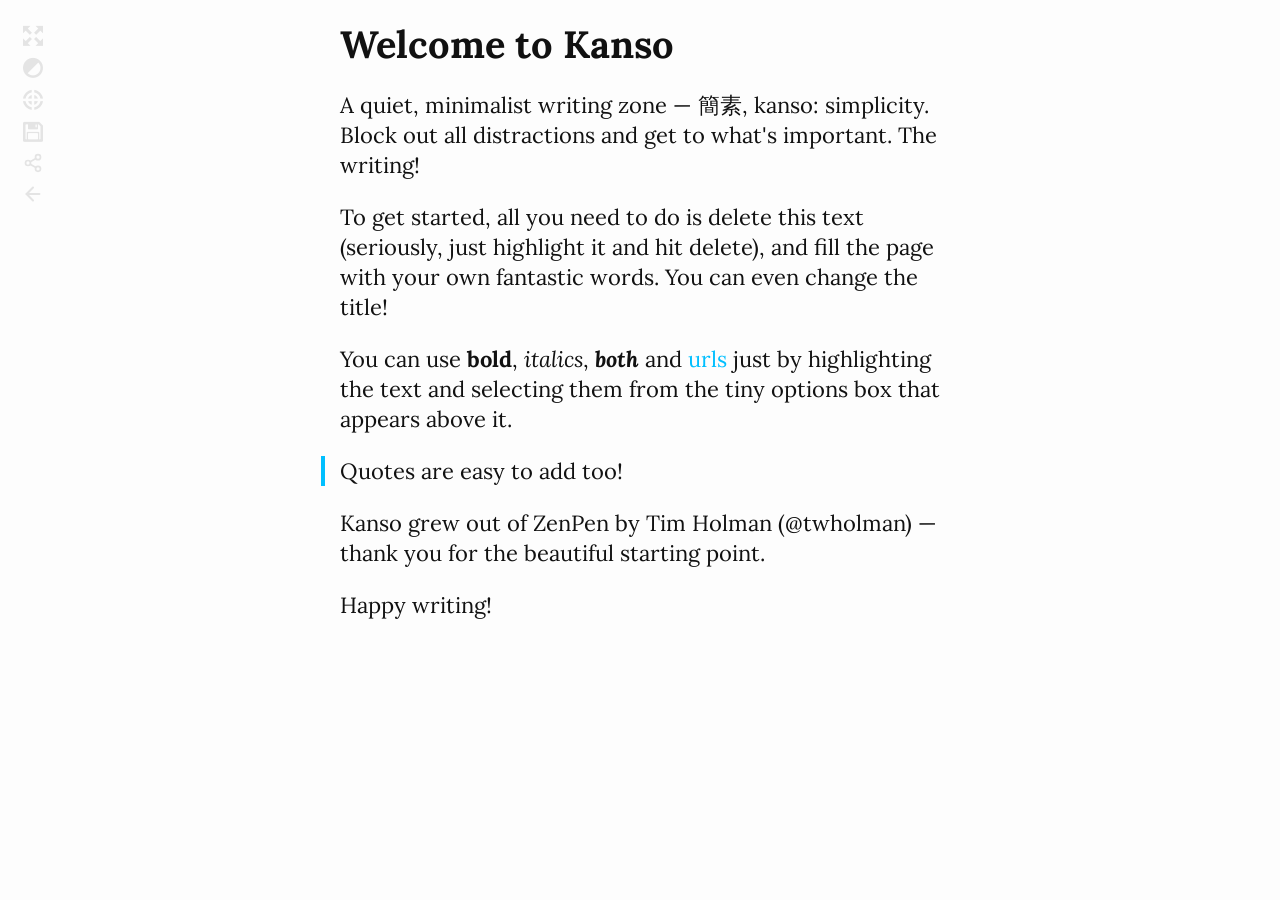
==== app/assets/www/index.html @ d519a54d "Kanso: a quiet place to write Multi-note minimalist writing app for Android, grown from ZenPen (by T" ====
<!DOCTYPE html>
<html>
	<head>
		<!-- MISC/META -->
		<title>Kanso — a quiet place to write</title>
		<meta charset="utf-8" />
		<meta
			name="viewport"
			content="width=device-width, initial-scale=1.0, user-scalable=no"
		/>
		<meta name="description"
			content="Zenpen - A minimal text editor, made to stay out of the way while you get the words down."
		/>

		<!-- CSS -->
		<link href="css/lora/lora.css" rel="stylesheet" type="text/css" />
		<link href="css/style.css" rel="stylesheet" />
		<link href="css/fonts.css" rel="stylesheet" />
		<link href="css/mobile.css?v=8" rel="stylesheet" />
	</head>

	<body class="yin">
		<div class="overlay">
			<div class="wordcount modal">
				<h1>Target Word Count</h1>
				<div>
					<input type="number" name="quantity" value="0" min="0" />
				</div>
			</div>

			<div class="saveoverlay modal">
				<h1>Select save format</h1>
				<p class="saveselection">
					<span data-format="markdown">Markdown</span>
					<span data-format="html">HTML</span>
					<span data-format="plain">Plain Text</span>
				</p>
				<button class="savebutton useicons">&#xe006;</button>
				<div>
					Or select format and press ctrl+c (cmd+c on mac) to copy the text.
				</div>
				<textarea class="hiddentextbox"></textarea>
			</div>
		</div>

		<div class="text-options">
			<div class="options">
				<span class="no-overflow">
					<span class="lengthen ui-inputs">
						<button class="url useicons">&#xe005;</button>
						<input
							class="url-input"
							type="text"
							placeholder="Type or Paste URL here"
						/>
						<button class="bold">b</button>
						<button class="italic">i</button>
						<button class="quote">&rdquo;</button>
					</span>
				</span>
			</div>
		</div>

		<div class="ui">
			<div class="wrapper">
				<div class="top editing">
					<button class="fullscreen useicons" title="Toggle fullscreen">
						&#xe000;
					</button>

					<button class="color-flip useicons" title="Invert colors">
						&#xe002;
					</button>

					<button class="target useicons" title="Set target word count">
						&#xe001;
					</button>
					<button class="save useicons" title="Save Text">
						&#xe003;
					</button>
					<button class="share" title="Share note">
						<svg width="20" height="20" viewBox="0 0 24 24" fill="none"
							stroke="currentColor" stroke-width="2" stroke-linecap="round"
							stroke-linejoin="round">
							<circle cx="18" cy="5" r="3" />
							<circle cx="6" cy="12" r="3" />
							<circle cx="18" cy="19" r="3" />
							<path d="M8.6 13.5l6.8 4" />
							<path d="M15.4 6.5l-6.8 4" />
						</svg>
					</button>
					<button class="notes-back" title="All notes">
						<svg width="22" height="22" viewBox="0 0 24 24" fill="none"
							stroke="currentColor" stroke-width="2.2" stroke-linecap="round"
							stroke-linejoin="round">
							<path d="M19 12H5" />
							<path d="M12 19l-7-7 7-7" />
						</svg>
					</button>
				</div>
			</div>
		</div>

		<div class="word-counter">
			<span class="progress"></span>
		</div>

		<section>
			<header contenteditable="true" class="header"></header>
			<article contenteditable="true" class="content"></article>
		</section>

		<!-- LIBS -->
		<script src="js/libs/FileSaver.min.js"></script>
		<script src="js/libs/Blob.min.js"></script>
		<script src="js/libs/screenfull.min.js"></script>

		<!-- JS -->
		<script src="js/zenpen-storage.js"></script>
		<script src="js/default.js"></script>
		<script src="js/utils.js"></script>
		<script src="js/editor.js"></script>
		<script src="js/ui.js"></script>
		<script src="js/mobile.js?v=8"></script>
		<script type="text/javascript">
			// Initiate ZenPen
			ZenPen.editor.init();
			ZenPen.ui.init();
		</script>
	</body>
</html>
---- app/assets/www/css/lora/lora.css ----
@font-face {
  font-family: 'Lora';
  font-style: italic;
  font-weight: 400;
  src: url('lora-italic-400.woff2') format('woff2');
  unicode-range: U+0000-00FF, U+0131, U+0152-0153, U+02BB-02BC, U+02C6, U+02DA, U+02DC, U+0304, U+0308, U+0329, U+2000-206F, U+20AC, U+2122, U+2191, U+2193, U+2212, U+2215, U+FEFF, U+FFFD;
}
@font-face {
  font-family: 'Lora';
  font-style: italic;
  font-weight: 700;
  src: url('lora-italic-700.woff2') format('woff2');
  unicode-range: U+0000-00FF, U+0131, U+0152-0153, U+02BB-02BC, U+02C6, U+02DA, U+02DC, U+0304, U+0308, U+0329, U+2000-206F, U+20AC, U+2122, U+2191, U+2193, U+2212, U+2215, U+FEFF, U+FFFD;
}
@font-face {
  font-family: 'Lora';
  font-style: normal;
  font-weight: 400;
  src: url('lora-normal-400.woff2') format('woff2');
  unicode-range: U+0000-00FF, U+0131, U+0152-0153, U+02BB-02BC, U+02C6, U+02DA, U+02DC, U+0304, U+0308, U+0329, U+2000-206F, U+20AC, U+2122, U+2191, U+2193, U+2212, U+2215, U+FEFF, U+FFFD;
}
@font-face {
  font-family: 'Lora';
  font-style: normal;
  font-weight: 700;
  src: url('lora-normal-700.woff2') format('woff2');
  unicode-range: U+0000-00FF, U+0131, U+0152-0153, U+02BB-02BC, U+02C6, U+02DA, U+02DC, U+0304, U+0308, U+0329, U+2000-206F, U+20AC, U+2122, U+2191, U+2193, U+2212, U+2215, U+FEFF, U+FFFD;
}
---- app/assets/www/css/style.css ----
/*!
 * ZenPen
 * http://www.zenpen.io
 * MIT licensed
 *
 * Copyright (C) Tim Holman, http://tholman.com
 */


/*********************************************
 * BASE STYLES
 *********************************************/

* {
	-moz-box-sizing: border-box;
	box-sizing: border-box;
}

*:focus {
	outline: none;
}

html {
	overflow: hidden;
}


html, body {
	font-family: 'Lora', serif;
	padding: 0;
	margin: 0;
	height: 100%;
}

body {
	padding-bottom: 40px;
	padding-right: 10px;
	overflow-y: scroll;
	padding-left: 10px;
	padding-top: 20px;
	min-width: 800px;
	width: 100%;

	-webkit-transition: all 600ms;
	-moz-transition: all 600ms;
	-ms-transition: all 600ms;
	-o-transition: all 600ms;
	transition: all 600ms;
}

section {
	max-width: 600px;
	height: 100%;
	margin: auto;
}

header {
	font-weight: bold;
	font-size: 38px;
	word-wrap: break-word;
}

article {
	padding-bottom: 50px;
	line-height: 30px;
	margin-top: 22px;
	min-height: 90%;
	font-size: 22px;
	display: block;
	word-wrap: break-word;
}

blockquote {
	border-left: 4px solid deepskyblue;
	margin-left: -19px;
	padding-left: 15px;
	margin-right: 0;
}

.no-overflow {
	overflow: hidden;
	display: block;
	height: 100%;
	width: 100%;
}

/* Used by the ui bubble to stop wrapping */
.lengthen {
	display: block;
	width: 300px;
	height: 100%;
}

.useicons {
	-webkit-font-smoothing: antialiased;
	font-size: 20px !important;
	font-family: 'icomoon' !important;
}

.yin {
	background: #fdfdfd;
	color: #111;
}

.yang {
	background-color: #111;
	color: #fafafa;
}

.ui {
	position: fixed;
	padding: 20px;
	width: 65px;
	bottom: 0;
	left: 0;
	top: 0;
}

.ui:hover button, .ui:hover .about {
	opacity: .4;
}

.ui button:hover, .ui .about:hover {
	opacity: 1;
}

.ui button, .text-options button {

	-webkit-transition: opacity 400ms;
	-moz-transition: opacity 400ms;
	-ms-transition: opacity 400ms;
	-o-transition: opacity 400ms;
	transition: opacity 400ms;

	font-family: inherit;
	background: none;
	cursor: pointer;
	font-size: 25px;
	color: inherit;
	opacity: .1;
	padding: 0;
	height: 32px;
	width: 25px;
	border: 0;
}

a {
	text-decoration: none;
	color: deepskyblue;
}

a:hover {
	text-decoration: underline;
}

.overlay {
	position: fixed;
	display: none;
	height: 100%;
	width: 100%;
	z-index: 3;
	left: 0;
	top: 0;
}

.quote {
	line-height: 60px !important;
	font-size: 49px !important;
}

/*********************************************
 * MODAL
 *********************************************/

.yang .modal {
	background-color: rgba(255,255,255,.9);
	color: #111;
}

.modal {
	background-color: rgba(0,0,0,.9);
	margin-left: -200px;
	position: absolute;
	border-radius: 3px;
	height: 101px;
	padding: 15px;
	display: none;
	width: 400px;
	bottom: 10px;
	color: #fff;
	left: 50%;
}

.modal h1 {
	text-align: center;
	font-size: 20px;
	padding: 0;
	margin: 0;
}

.modal div {
	margin-bottom: 10px;
	margin-top: 10px;
}

.modal input[type="number"] {
	font-size: 16px;
	display: block;
	margin: auto;
	width: 150px;
	padding: 5px;
}

.description {
	height: auto;
}

.description p {
	margin-bottom: 0;
	text-align: center;
}

.saveoverlay {
	margin-left: -215px;
	margin-top: -100px;
	height: 170px;
	left: 50%;
	top: 50%;
}

.saveoverlay div {
	text-align: center;
	font-size: 11px;
}

.saveselection {
	margin-top: 17px;
	text-align:center;
}

.saveselection span {

	-webkit-transition: color 250ms, background 250ms;
	-moz-transition: color 250ms, background 250ms;
	-ms-transition: color 250ms, background 250ms;
	-o-transition: color 250ms, background 250ms;
	transition: color 250ms, background 250ms;

	cursor: pointer;
	font-size: 15px;
	margin: 5px;
	padding: 5px;
	border: 2px solid white;
	border-radius: 3px;
}

.saveselection span:hover {
	background: rgba(255,255,255,.8);
	color: black;
}

.savebutton {

	-webkit-transition: opacity 250ms;
	-moz-transition: opacity 250ms;
	-ms-transition: opacity 250ms;
	-o-transition: opacity 250ms;
	transition: opacity 250ms;

	font-size: 30px !important;
	margin: 15px auto;
	background: none;
	cursor: pointer;
	display: block;
	border: none;
	padding: 0;
	width: 80px;
	color: #fff;
	margin-top: -2px;
}

.yang .savebutton {
	color: #000;
}

.savebutton:hover {
	opacity: .7;
}

.activesave {
	background: rgba(255,255,255,.8);
	color: black;
}

.hiddentextbox {
	opacity:0;
	filter:alpha(opacity=0);
	position:absolute;
}

/*********************************************
 * WORD COUNT
 *********************************************/

.wordcount {
	margin-left: -150px;
	width: 300px;
}

.word-counter {
	box-shadow: inset 0 0 9px -2px rgba(0,0,0,.9);
	position: fixed;
	height: 100%;
	right: -6px;
	width: 6px;
	top: 0;
}

.word-counter.active {
	right: 0;
}

.word-counter .progress {
	-webkit-transition: all 400ms ease-in-out;
	-moz-transition: all 400ms ease-in-out;
	-ms-transition: all 400ms ease-in-out;
	-o-transition: all 400ms ease-in-out;
	transition: all 400ms ease-in-out;
	
	background-color: deepskyblue;
	position: absolute;
	bottom: 0;
	width: 100%;
	height: 0%;
}

.progress.complete{
	background-color: greenyellow;
}

/*********************************************
 * UI BUBBLE
 *********************************************/

.text-options {

	-webkit-transition: opacity 250ms, margin 250ms;
	-moz-transition: opacity 250ms, margin 250ms;
	-ms-transition: opacity 250ms, margin 250ms;
	-o-transition: opacity 250ms, margin 250ms;
	transition: opacity 250ms, margin 250ms;

	position: absolute;
	left: -999px;
	top: -999px;
	color: #fff;
	height: 0;
	width: 0;
	z-index: 5;
	margin-top: 5px;
	opacity: 0;
}

.text-options.fade {
	opacity: 0;
	margin-top: -5px;
}

.text-options.active {
	opacity: 1;
	margin-top: 0;
}

.options {
	background-color: rgba(0,0,0,.9);
	position: absolute;
	border-radius: 5px;
	margin-left: -63px;
	margin-top: -46px;
	z-index: 1000;
	padding: 5px 4px 5px 5px;
	width: 125px;
	height: 40px;

	-webkit-transition: all 300ms ease-in-out;
	-moz-transition: all 300ms ease-in-out;
	-ms-transition: all 300ms ease-in-out;
	-o-transition: all 300ms ease-in-out;
	transition: all 300ms ease-in-out;
}

.options.url-mode {
	width: 275px;
	margin-left: -137px;
}

.options.url-mode .bold, .options.url-mode .italic, .options.url-mode .quote {
	width: 0;
	overflow: hidden;
	margin-right: 0;
	opacity: 0;
}

.options .italic {
	font-style: italic;
}

.options button {
	transition: all 250ms ease-in-out;

	float: left;
	width: 28px;
	opacity: .7;
	height: 30px;
	border-radius: 3px;
	margin-right: 1px;
	font-family: 'Lora', serif;
}

.about {
	opacity: 0.4;
	transition: opacity 250ms ease-in-out;
}

.options.url-mode input{
	border-left: 2px solid transparent;
	padding-right: 5px;
	padding-left: 5px;
	width: 236px;
}

.options input {
	-webkit-transition: all 300ms ease-in-out;
	-moz-transition: all 300ms ease-in-out;
	-ms-transition: all 300ms ease-in-out;
	-o-transition: all 300ms ease-in-out;
	transition: all 300ms ease-in-out;

	border-radius: 3px;
	overflow: hidden;
	outline: 0;
	height: 30px;
	padding: 0;
	margin: 0;
	border: 0;
	float: left;
	width: 0;
}

.options button.active {
	background-color: rgba(255,255,255,.4);
	opacity: 1;
}

.yang .options button.active {
	background-color: rgba(0,0,0,.3);
}

.options button:hover, .about:hover {
	opacity: .95;
}

.options:before {
	content: "";
	border-top: 5px solid rgba(0,0,0,.9);
	border-bottom: 5px solid transparent;
	border-right: 5px solid transparent;
	border-left: 5px solid transparent;
	position: absolute;
	margin-left: -5px;
	bottom: -15px;
	height: 5px;
	width: 0;
	left: 50%;
}

.yang .options {
	background-color: rgba(255,255,255,.9);
	color: #000;
}

.yang .options:before {
	border-top: 5px solid rgba(255,255,255,.9);
}

.url {
	-webkit-font-smoothing: antialiased;
}

.top {
	position: absolute;
	top: 0;
}

.bottom {
	position: absolute;
	bottom: 0;
}

.about {
	font-size: 28px !important;
	filter: grayscale(1);
	text-decoration: none !important;
}

.wrapper {
	position: relative;
	height: 100%;
}

/*********************************************
 * PRINT
 *********************************************/

@media print {

	body {
		overflow: visible;
	}

	section {
		color: #111 !important;
	}

	.text-options, .ui, .word-counter {
		display: none;
	}
}
---- app/assets/www/css/fonts.css ----
@font-face {
	font-family: 'icomoon';
	src:url('fonts/icomoon.eot');
	src:url('fonts/icomoon.eot?#iefix') format('embedded-opentype'),
		url('fonts/icomoon.woff') format('woff'),
		url('fonts/icomoon.ttf') format('truetype'),
		url('fonts/icomoon.svg#icomoon') format('svg');
	font-weight: normal;
	font-style: normal;
}

/* Use the following CSS code if you want to use data attributes for inserting your icons */
[data-icon]:before {
	font-family: 'icomoon';
	content: attr(data-icon);
	speak: none;
	font-weight: normal;
	font-variant: normal;
	text-transform: none;
	line-height: 1;
	-webkit-font-smoothing: antialiased;
}

/* Use the following CSS code if you want to have a class per icon */
/*
Instead of a list of all class selectors,
you can use the generic selector below, but it's slower:
[class*="icon-"] {
*/
.icon-expand, .icon-target, .icon-contrast, .icon-floppy, .icon-contract, .icon-link, .icon-download-alt {
	font-family: 'icomoon';
	speak: none;
	font-style: normal;
	font-weight: normal;
	font-variant: normal;
	text-transform: none;
	line-height: 1;
	-webkit-font-smoothing: antialiased;
}
.icon-expand:before {
	content: "\e000";
}
.icon-target:before {
	content: "\e001";
}
.icon-contrast:before {
	content: "\e002";
}
.icon-floppy:before {
	content: "\e003";
}
.icon-contract:before {
	content: "\e004";
}
.icon-link:before {
	content: "\e005";
}
.icon-download-alt:before {
	content: "\e006";
}
---- app/assets/www/css/mobile.css ----
/*********************************************
 * MOBILE ADAPTATIONS
 * Keeps ZenPen's desktop look untouched, and
 * makes the layout work on phone screens.
 *********************************************/

/*********************************************
 * SCROLLBARS
 * Hidden on every screen (editor + notes, any
 * width) while scrolling itself still works.
 *********************************************/

* {
	scrollbar-width: none;		/* Firefox */
	-ms-overflow-style: none;	/* legacy Edge */
}

*::-webkit-scrollbar {
	display: none;				/* Chromium / WebKit (WebView) */
	width: 0;
	height: 0;
}

/* Allow the page to shrink below the 800px desktop minimum */
@media (max-width: 800px) {
	body {
		min-width: 0;
	}

	/* Modals: never wider than the screen, centered with a transform
	   instead of fixed negative margins */
	.modal {
		width: calc(100vw - 30px);
		max-width: 400px;
		left: 50%;
		transform: translateX(-50%);
		margin-left: 0;
	}

	.saveoverlay {
		margin-top: -100px;
		top: 50%;
		bottom: auto;
	}

	.saveoverlay .saveselection {
		margin-top: 12px;
	}

	.saveoverlay .saveselection span {
		display: inline-block;
		padding: 6px 10px;
	}

	/* A little breathing room on the left so the on-screen keyboard
	   and edge gestures don't cover the text */
	section {
		padding-left: 4px;
	}

	/*********************************************
	 * BOTTOM BUTTON BAR
	 * Replaces the floating left-edge rail: the controls sit in a fixed
	 * bar at the bottom, and the text column gets matching padding so
	 * they never overlap.
	 *********************************************/

	.ui {
		width: 100%;
		padding: 0;
		top: auto;
		bottom: 0;
	}

	.ui .wrapper {
		/* Fluid: grows with large system fonts instead of clipping */
		height: auto;
		min-height: 64px;
		padding: 6px 0;
		box-sizing: border-box;
		text-align: center;
		transition: transform 250ms ease-in-out, opacity 250ms ease-in-out;
	}

	/* Keyboard open: slide the bar out of the way (native reports the
	   real IME state; a resize heuristic covers plain-browser use) */
	.ui.bar-hidden .wrapper {
		transform: translateY(100%);
		opacity: 0;
		pointer-events: none;
	}

	.ui .top {
		position: static;
		height: 100%;
		display: flex;
		align-items: center;
		justify-content: center;
		gap: 28px;
	}

	.ui button {
		opacity: 0.45;
		width: 48px;
		height: 48px;
		font-size: 24px;
	}

	.ui button.notes-back,
	.ui button.share {
		display: inline-flex;
		align-items: center;
		justify-content: center;
	}

	.ui button:hover {
		opacity: 1;
	}

	/* Blend the bar into the page instead of drawing a seam */
	.yin .ui .top {
		background: #fdfdfd;
	}

	.yang .ui .top {
		background: #111;
	}

	/* Narrow phones: 6×48px buttons + gaps would overflow 360px */
	@media (max-width: 415px) {
		.ui .top {
			gap: 14px;
		}
	}

	@media (max-width: 370px) {
		.ui .top {
			gap: 7px;
		}

		.ui button {
			width: 42px;
			height: 46px;
		}
	}

	@media (max-width: 330px) {
		.ui .top {
			gap: 3px;
		}

		.ui button {
			width: 38px;
		}
	}

	/* Keep the writing area clear of the bar (incl. iOS home bar).
	   --zen-bar-h is kept up to date by JS (the bar grows with large
	   system fonts); 24px is extra scroll clearance. */
	body {
		padding-bottom: calc(var(--zen-bar-h, 64px) + 24px + env(safe-area-inset-bottom, 0px));
	}

	/* Modals grow with their content — fixed heights clip at 1.5x fonts */
	.modal {
		height: auto;
		min-height: 101px;
	}

	.saveoverlay {
		height: auto;
		min-height: 170px;
		padding-bottom: 18px;
	}

	section {
		padding-bottom: 30px;
	}
}

/* Very small screens: drop the bubble out of url-mode width so it fits */
@media (max-width: 330px) {
	.options.url-mode {
		width: calc(100vw - 20px);
		margin-left: calc(-1 * (100vw - 20px) / 2);
	}

	.options.url-mode input {
		width: calc(100vw - 60px);
	}
}
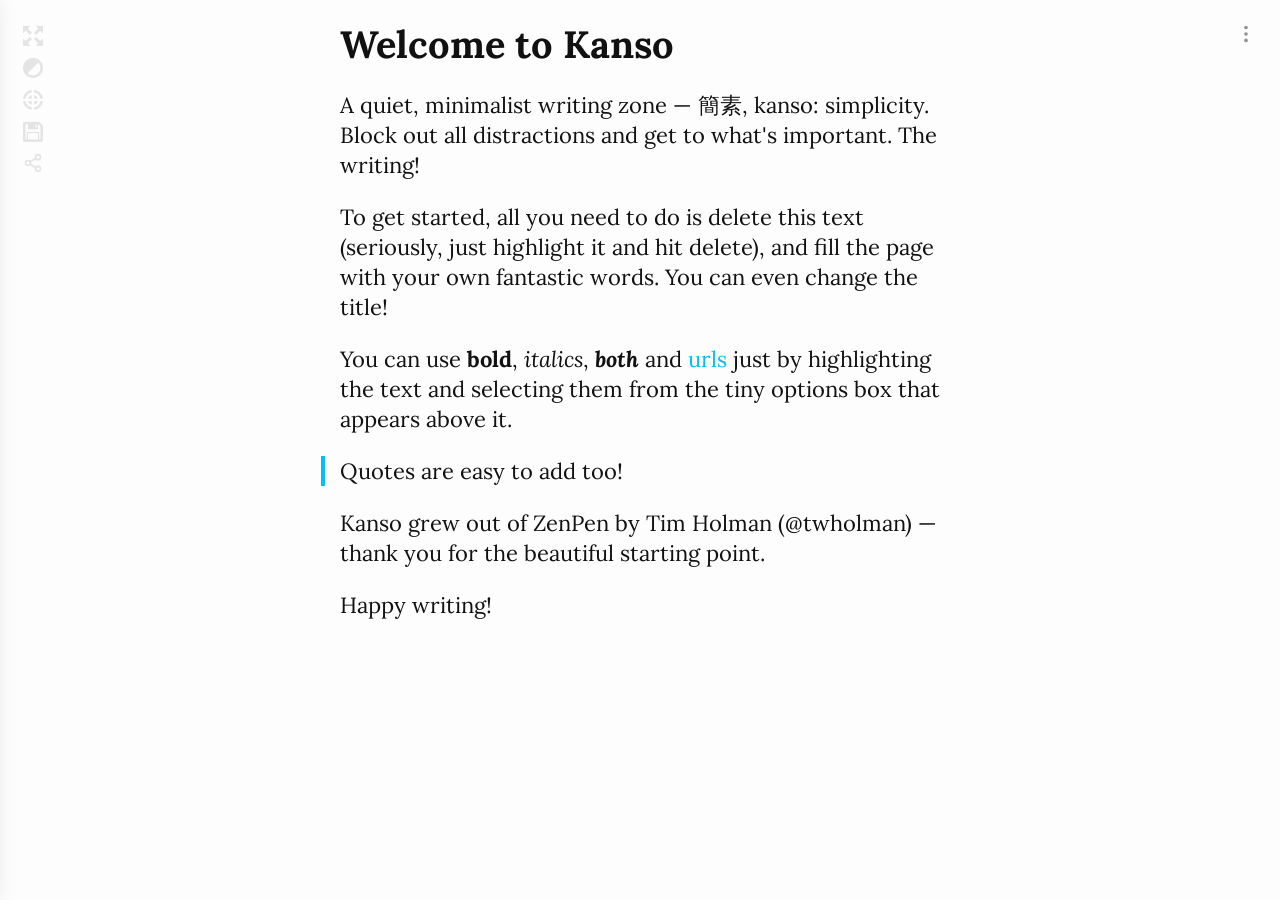
==== commit 6d611bee: "One-screen redesign: notes drawer, selection bubble below text, cleaner touch The writing screen is " ====
--- a/app/assets/www/index.html
+++ b/app/assets/www/index.html
@@ -16,7 +16,8 @@
 		<link href="css/lora/lora.css" rel="stylesheet" type="text/css" />
 		<link href="css/style.css" rel="stylesheet" />
 		<link href="css/fonts.css" rel="stylesheet" />
-		<link href="css/mobile.css?v=8" rel="stylesheet" />
+		<link href="css/mobile.css?v=9" rel="stylesheet" />
+		<link href="css/drawer.css?v=9" rel="stylesheet" />
 	</head>
 
 	<body class="yin">
@@ -78,31 +79,79 @@
 					<button class="save useicons" title="Save Text">
 						&#xe003;
 					</button>
-					<button class="share" title="Share note">
-						<svg width="20" height="20" viewBox="0 0 24 24" fill="none"
-							stroke="currentColor" stroke-width="2" stroke-linecap="round"
-							stroke-linejoin="round">
-							<circle cx="18" cy="5" r="3" />
-							<circle cx="6" cy="12" r="3" />
-							<circle cx="18" cy="19" r="3" />
-							<path d="M8.6 13.5l6.8 4" />
-							<path d="M15.4 6.5l-6.8 4" />
-						</svg>
-					</button>
-					<button class="notes-back" title="All notes">
-						<svg width="22" height="22" viewBox="0 0 24 24" fill="none"
-							stroke="currentColor" stroke-width="2.2" stroke-linecap="round"
-							stroke-linejoin="round">
-							<path d="M19 12H5" />
-							<path d="M12 19l-7-7 7-7" />
-						</svg>
-					</button>
+				<button class="share" title="Share note">
+					<svg width="20" height="20" viewBox="0 0 24 24" fill="none"
+						stroke="currentColor" stroke-width="2" stroke-linecap="round"
+						stroke-linejoin="round">
+						<circle cx="18" cy="5" r="3" />
+						<circle cx="6" cy="12" r="3" />
+						<circle cx="18" cy="19" r="3" />
+						<path d="M8.6 13.5l6.8 4" />
+						<path d="M15.4 6.5l-6.8 4" />
+					</svg>
+				</button>
 				</div>
 			</div>
 		</div>
 
 		<div class="word-counter">
 			<span class="progress"></span>
+		</div>
+
+		<!-- Notes drawer: opened with a left edge-swipe or the 3-dots button.
+		     Lives on this page so writing stays the one and only screen. -->
+		<button class="drawer-fab" title="All notes" aria-label="All notes">
+			<svg width="22" height="22" viewBox="0 0 24 24" fill="currentColor">
+				<circle cx="12" cy="5" r="2" />
+				<circle cx="12" cy="12" r="2" />
+				<circle cx="12" cy="19" r="2" />
+			</svg>
+		</button>
+
+		<div class="drawer-scrim" hidden></div>
+
+		<aside class="drawer" aria-hidden="true">
+			<header class="drawer-title">Kanso</header>
+
+			<button class="new-note">＋&nbsp; New note</button>
+
+			<div class="note-search" hidden>
+				<input
+					type="search"
+					class="note-search-input"
+					placeholder="Search notes"
+					autocomplete="off"
+				/>
+				<button class="note-search-clear" hidden>clear</button>
+			</div>
+
+			<ul class="note-list"></ul>
+
+			<p class="notes-empty" hidden>
+				Nothing here yet. Start your first note.
+			</p>
+
+			<p class="no-results" hidden>No notes match your search.</p>
+		</aside>
+
+		<div class="note-actions-backdrop" hidden>
+			<div class="note-actions">
+				<header class="note-actions-title"></header>
+				<button data-action="save">Save as file…</button>
+				<button data-action="share">Share…</button>
+				<button data-action="pin">Pin</button>
+				<button data-action="delete" class="danger">Delete…</button>
+			</div>
+		</div>
+
+		<div class="confirm-backdrop" hidden>
+			<div class="confirm-box">
+				<p class="confirm-text">Delete this note?</p>
+				<div class="confirm-buttons">
+					<button class="confirm-cancel">Cancel</button>
+					<button class="confirm-ok danger">Delete</button>
+				</div>
+			</div>
 		</div>
 
 		<section>
@@ -121,7 +170,8 @@
 		<script src="js/utils.js"></script>
 		<script src="js/editor.js"></script>
 		<script src="js/ui.js"></script>
-		<script src="js/mobile.js?v=8"></script>
+		<script src="js/mobile.js?v=9"></script>
+		<script src="js/drawer.js?v=9"></script>
 		<script type="text/javascript">
 			// Initiate ZenPen
 			ZenPen.editor.init();
--- a/app/assets/www/css/mobile.css
+++ b/app/assets/www/css/mobile.css
@@ -3,6 +3,26 @@
  * Keeps ZenPen's desktop look untouched, and
  * makes the layout work on phone screens.
  *********************************************/
+
+/*********************************************
+ * TOUCH FEEL
+ * Kill the WebView's default tap flash and
+ * give every control a quiet pressed state
+ * instead.
+ *********************************************/
+
+* {
+	-webkit-tap-highlight-color: rgba(0, 0, 0, 0);
+	-webkit-tap-highlight-color: transparent;
+}
+
+button, input, a, li, span {
+	-webkit-tap-highlight-color: transparent;
+}
+
+button:focus {
+	outline: none;
+}
 
 /*********************************************
  * SCROLLBARS
@@ -82,6 +102,12 @@
 		transition: transform 250ms ease-in-out, opacity 250ms ease-in-out;
 	}
 
+	/* The bar's paper/ink paint lives on .top; give the theme flip a
+	   smooth glide instead of a hard snap. */
+	.ui .top {
+		transition: background-color 300ms ease;
+	}
+
 	/* Keyboard open: slide the bar out of the way (native reports the
 	   real IME state; a resize heuristic covers plain-browser use) */
 	.ui.bar-hidden .wrapper {
@@ -104,9 +130,11 @@
 		width: 48px;
 		height: 48px;
 		font-size: 24px;
-	}
-
-	.ui button.notes-back,
+		-webkit-tap-highlight-color: transparent;
+		outline: none;
+		transition: opacity 150ms, transform 150ms;
+	}
+
 	.ui button.share {
 		display: inline-flex;
 		align-items: center;
@@ -117,41 +145,21 @@
 		opacity: 1;
 	}
 
-	/* Blend the bar into the page instead of drawing a seam */
+	/* Pressed: a small squeeze, no system overlay */
+	.ui button:active {
+		opacity: 0.85;
+		transform: scale(0.9);
+	}
+
+	/* Blend the bar into the page instead of drawing a seam.
+	   The background-color transition above makes theme flips glide
+	   from paper to ink instead of snapping. */
 	.yin .ui .top {
 		background: #fdfdfd;
 	}
 
 	.yang .ui .top {
 		background: #111;
-	}
-
-	/* Narrow phones: 6×48px buttons + gaps would overflow 360px */
-	@media (max-width: 415px) {
-		.ui .top {
-			gap: 14px;
-		}
-	}
-
-	@media (max-width: 370px) {
-		.ui .top {
-			gap: 7px;
-		}
-
-		.ui button {
-			width: 42px;
-			height: 46px;
-		}
-	}
-
-	@media (max-width: 330px) {
-		.ui .top {
-			gap: 3px;
-		}
-
-		.ui button {
-			width: 38px;
-		}
 	}
 
 	/* Keep the writing area clear of the bar (incl. iOS home bar).
@@ -189,3 +197,30 @@
 		width: calc(100vw - 60px);
 	}
 }
+
+/*********************************************
+ * FORMAT BUBBLE: BELOW THE SELECTION
+ * Desktop ZenPen floated the bubble above the
+ * selected text with a downward arrow. On
+ * phones that collides with the system
+ * selection handles, so the bubble now docks
+ * below the selection and its arrow points
+ * up. editor.js positions the anchor point;
+ * this flips the arrow and clearance.
+ *********************************************/
+
+.options {
+	margin-top: 14px;
+}
+
+.options:before {
+	top: -15px;
+	bottom: auto;
+	border-top: 5px solid transparent;
+	border-bottom: 5px solid rgba(0, 0, 0, 0.9);
+}
+
+.yang .options:before {
+	border-top: 5px solid transparent;
+	border-bottom: 5px solid rgba(255, 255, 255, 0.9);
+}
--- a/app/assets/www/css/drawer.css
+++ b/app/assets/www/css/drawer.css
@@ -0,0 +1,458 @@
+/*********************************************
+ * NOTES DRAWER
+ * The notes list lives on the editor page as
+ * a slide-in panel: edge-swipe from the left
+ * or tap the 3-dots button. Same paper/ink
+ * language as the editor, so it feels like
+ * one screen.
+ *********************************************/
+
+/* The drawer sits just off the left edge when closed. */
+.drawer {
+	position: fixed;
+	top: 0;
+	bottom: 0;
+	left: 0;
+	width: 86vw;
+	max-width: 400px;
+	background: #fdfdfd;
+	color: #111;
+	z-index: 40;
+	transform: translateX(-102%);
+	transition: transform 300ms cubic-bezier(0.25, 0.8, 0.35, 1);
+	will-change: transform;
+	overflow-y: auto;
+	-webkit-overflow-scrolling: touch;
+	padding: 24px 20px 40px;
+	box-sizing: border-box;
+	display: flex;
+	flex-direction: column;
+	overscroll-behavior: contain;
+	box-shadow: 0 0 24px rgba(0, 0, 0, 0.14);
+}
+
+/* Drawer follows the app's yin/yang theme */
+.yang .drawer {
+	background: #111;
+	color: #fafafa;
+}
+
+/* Open: slide the panel over the page */
+.drawer-open .drawer {
+	transform: translateX(0);
+}
+
+/* Scrim behind the open drawer */
+.drawer-scrim {
+	position: fixed;
+	top: 0;
+	left: 0;
+	right: 0;
+	bottom: 0;
+	background: rgba(0, 0, 0, 0.35);
+	z-index: 39;
+	opacity: 0;
+	transition: opacity 300ms;
+	-webkit-tap-highlight-color: transparent;
+}
+
+.drawer-scrim.visible {
+	opacity: 1;
+}
+
+/*********************************************
+ * 3-DOTS BUTTON (top right)
+ *********************************************/
+
+.drawer-fab {
+	position: fixed;
+	top: 10px;
+	right: 10px;
+	width: 48px;
+	height: 48px;
+	padding: 0;
+	border: none;
+	border-radius: 50%;
+	background: transparent;
+	color: inherit;
+	display: flex;
+	align-items: center;
+	justify-content: center;
+	cursor: pointer;
+	z-index: 30;
+	-webkit-tap-highlight-color: transparent;
+	opacity: 0.45;
+	transition: opacity 250ms;
+}
+
+.drawer-fab:hover,
+.drawer-fab:active {
+	opacity: 0.9;
+}
+
+/* Pressed state: a quiet ink circle, no system overlay */
+.drawer-fab:active {
+	background: rgba(128, 128, 128, 0.18);
+}
+
+/*********************************************
+ * DRAWER CONTENT
+ * Reuses the notes-list classes and styling,
+ * scoped under .drawer so the page shell
+ * (drawer-title, new-note button) is flex-
+ * positioned here.
+ *********************************************/
+
+.drawer-title {
+	font-weight: bold;
+	font-size: 30px;
+	margin: 8px 2px 0;
+	flex-shrink: 0;
+}
+
+.drawer .new-note {
+	font-family: 'Lora', serif;
+	font-size: 17px;
+	margin: 22px 0 4px;
+	padding: 10px 20px;
+	align-self: flex-start;
+	background: none;
+	color: inherit;
+	border: 2px solid currentColor;
+	border-radius: 3px;
+	cursor: pointer;
+	opacity: 0.85;
+	transition: opacity 250ms, background 250ms;
+	-webkit-tap-highlight-color: transparent;
+}
+
+.drawer .new-note:hover {
+	opacity: 1;
+}
+
+.drawer .new-note:active {
+	background: rgba(128, 128, 128, 0.15);
+	opacity: 1;
+}
+
+.drawer .note-search {
+	margin-top: 18px;
+	display: flex;
+	align-items: center;
+	gap: 10px;
+	flex-shrink: 0;
+}
+
+.drawer .note-search[hidden] {
+	display: none;
+}
+
+.drawer .note-list {
+	list-style: none;
+	padding: 0;
+	margin: 16px 0 0;
+}
+
+.drawer .note-list li {
+	border-top: 1px solid rgba(128, 128, 128, 0.25);
+	padding: 14px 2px;
+	cursor: pointer;
+	transition: background 200ms, opacity 200ms, transform 200ms;
+	-webkit-user-select: none;
+	user-select: none;
+	-webkit-touch-callout: none;
+	-webkit-tap-highlight-color: transparent;
+	touch-action: pan-y;
+}
+
+.drawer .note-list li:last-child {
+	border-bottom: 1px solid rgba(128, 128, 128, 0.25);
+}
+
+.drawer .note-list li:hover {
+	background: rgba(128, 128, 128, 0.07);
+}
+
+/* While the user drags a row sideways */
+.note-list li.dragging {
+	transition: none;
+	background: rgba(128, 128, 128, 0.09);
+}
+
+/* Pinned rows: the old accent, kept */
+.drawer .note-list li.pinned {
+	border-left: 3px solid deepskyblue;
+	padding-left: 10px;
+}
+
+.drawer .note-pinned-label {
+	font-size: 11px;
+	letter-spacing: 0.06em;
+	text-transform: uppercase;
+	opacity: 0.5;
+	margin-top: 3px;
+}
+
+.drawer .note-title {
+	font-size: 20px;
+	font-weight: bold;
+	word-wrap: break-word;
+}
+
+.drawer .note-meta {
+	font-size: 13px;
+	opacity: 0.55;
+	margin-top: 4px;
+}
+
+.drawer .note-snippet {
+	font-size: 14px;
+	opacity: 0.75;
+	margin-top: 6px;
+	line-height: 1.45;
+	word-wrap: break-word;
+}
+
+.drawer .note-title mark,
+.drawer .note-snippet mark {
+	background: rgba(0, 191, 255, 0.35);
+	color: inherit;
+	border-radius: 2px;
+	padding: 0 1px;
+}
+
+/* Pinned marker column: revealed while a row is dragged */
+.note-marker {
+	position: absolute;
+	top: 50%;
+	transform: translateY(-50%);
+	font-size: 22px;
+	opacity: 0;
+	transition: opacity 150ms;
+	color: #c0392b;
+	pointer-events: none;
+}
+
+.note-marker.left {
+	left: 4px;
+}
+
+.note-marker.right {
+	right: 4px;
+}
+
+.note-list li.dragging .note-marker {
+	opacity: 0.9;
+}
+
+.drawer .notes-empty,
+.drawer .no-results {
+	font-style: italic;
+	opacity: 0.55;
+	margin-top: 26px;
+}
+
+/*********************************************
+ * HOLD ACTION SHEET
+ *********************************************/
+
+/* The hidden attribute must win over the display values below,
+   otherwise the dialogs render (and block taps) permanently. */
+.note-actions-backdrop[hidden],
+.confirm-backdrop[hidden],
+.drawer-scrim[hidden] {
+	display: none;
+}
+
+.note-actions-backdrop {
+	position: fixed;
+	top: 0;
+	left: 0;
+	right: 0;
+	bottom: 0;
+	background: rgba(0, 0, 0, 0.4);
+	z-index: 50;
+	display: flex;
+	align-items: flex-end;
+	justify-content: center;
+	padding: 0 12px 24px;
+}
+
+.note-actions {
+	background: #fdfdfd;
+	color: #111;
+	width: 100%;
+	max-width: 400px;
+	border-radius: 10px;
+	padding: 6px 0 8px;
+	box-shadow: 0 8px 30px rgba(0, 0, 0, 0.25);
+	animation: sheet-up 220ms cubic-bezier(0.25, 0.8, 0.35, 1);
+}
+
+.yang .note-actions {
+	background: #1d1d1d;
+	color: #fafafa;
+}
+
+@keyframes sheet-up {
+	from {
+		transform: translateY(40px);
+		opacity: 0;
+	}
+	to {
+		transform: translateY(0);
+		opacity: 1;
+	}
+}
+
+.note-actions-title {
+	font-size: 12px;
+	letter-spacing: 0.08em;
+	text-transform: uppercase;
+	opacity: 0.5;
+	padding: 12px 20px 8px;
+	white-space: nowrap;
+	overflow: hidden;
+	text-overflow: ellipsis;
+}
+
+.note-actions button {
+	display: block;
+	width: 100%;
+	text-align: left;
+	background: none;
+	border: none;
+	font-family: 'Lora', serif;
+	font-size: 17px;
+	color: inherit;
+	padding: 14px 20px;
+	box-sizing: border-box;
+	min-height: 48px;
+	cursor: pointer;
+	-webkit-tap-highlight-color: transparent;
+	transition: background 150ms;
+}
+
+.note-actions button:active {
+	background: rgba(128, 128, 128, 0.15);
+}
+
+.note-actions button.danger {
+	color: #c0392b;
+}
+
+/*********************************************
+ * CONFIRM DIALOG (delete)
+ *********************************************/
+
+.confirm-backdrop {
+	position: fixed;
+	top: 0;
+	left: 0;
+	right: 0;
+	bottom: 0;
+	background: rgba(0, 0, 0, 0.45);
+	z-index: 60;
+	display: flex;
+	align-items: center;
+	justify-content: center;
+	padding: 20px;
+}
+
+.confirm-box {
+	background: #fdfdfd;
+	color: #111;
+	border-radius: 10px;
+	max-width: 320px;
+	width: 100%;
+	padding: 22px 20px 12px;
+	box-shadow: 0 8px 30px rgba(0, 0, 0, 0.3);
+	animation: sheet-up 180ms cubic-bezier(0.25, 0.8, 0.35, 1);
+}
+
+.yang .confirm-box {
+	background: #1d1d1d;
+	color: #fafafa;
+}
+
+.confirm-text {
+	margin: 0 0 6px;
+	font-size: 17px;
+	line-height: 1.5;
+	word-wrap: break-word;
+}
+
+.confirm-buttons {
+	display: flex;
+	justify-content: flex-end;
+	gap: 4px;
+	margin-top: 10px;
+}
+
+.confirm-buttons button {
+	background: none;
+	border: none;
+	font-family: 'Lora', serif;
+	font-size: 16px;
+	padding: 12px 16px;
+	min-height: 48px;
+	min-width: 72px;
+	border-radius: 6px;
+	cursor: pointer;
+	color: inherit;
+	-webkit-tap-highlight-color: transparent;
+	transition: background 150ms;
+}
+
+.confirm-buttons button:active {
+	background: rgba(128, 128, 128, 0.15);
+}
+
+.confirm-buttons .danger {
+	color: #c0392b;
+	font-weight: bold;
+}
+
+/* When the drawer is open, the fab hides under the panel */
+.drawer-open .drawer-fab {
+	opacity: 0;
+	pointer-events: none;
+}
+
+/*********************************************
+ * UNDO TOAST (after a delete)
+ *********************************************/
+
+.undo-toast {
+	position: fixed;
+	left: 50%;
+	bottom: 90px;
+	transform: translateX(-50%);
+	background: rgba(0, 0, 0, 0.9);
+	color: #fff;
+	padding: 6px 12px 6px 20px;
+	border-radius: 4px;
+	font-size: 15px;
+	display: none;
+	align-items: center;
+	gap: 8px;
+	z-index: 70;
+}
+
+.undo-toast button {
+	background: none;
+	border: none;
+	color: deepskyblue;
+	font-family: 'Lora', serif;
+	font-size: 15px;
+	cursor: pointer;
+	padding: 12px 16px;
+	min-height: 44px;
+	min-width: 64px;
+	-webkit-tap-highlight-color: transparent;
+}
+
+.yang .undo-toast {
+	background: rgba(255, 255, 255, 0.95);
+	color: #111;
+}
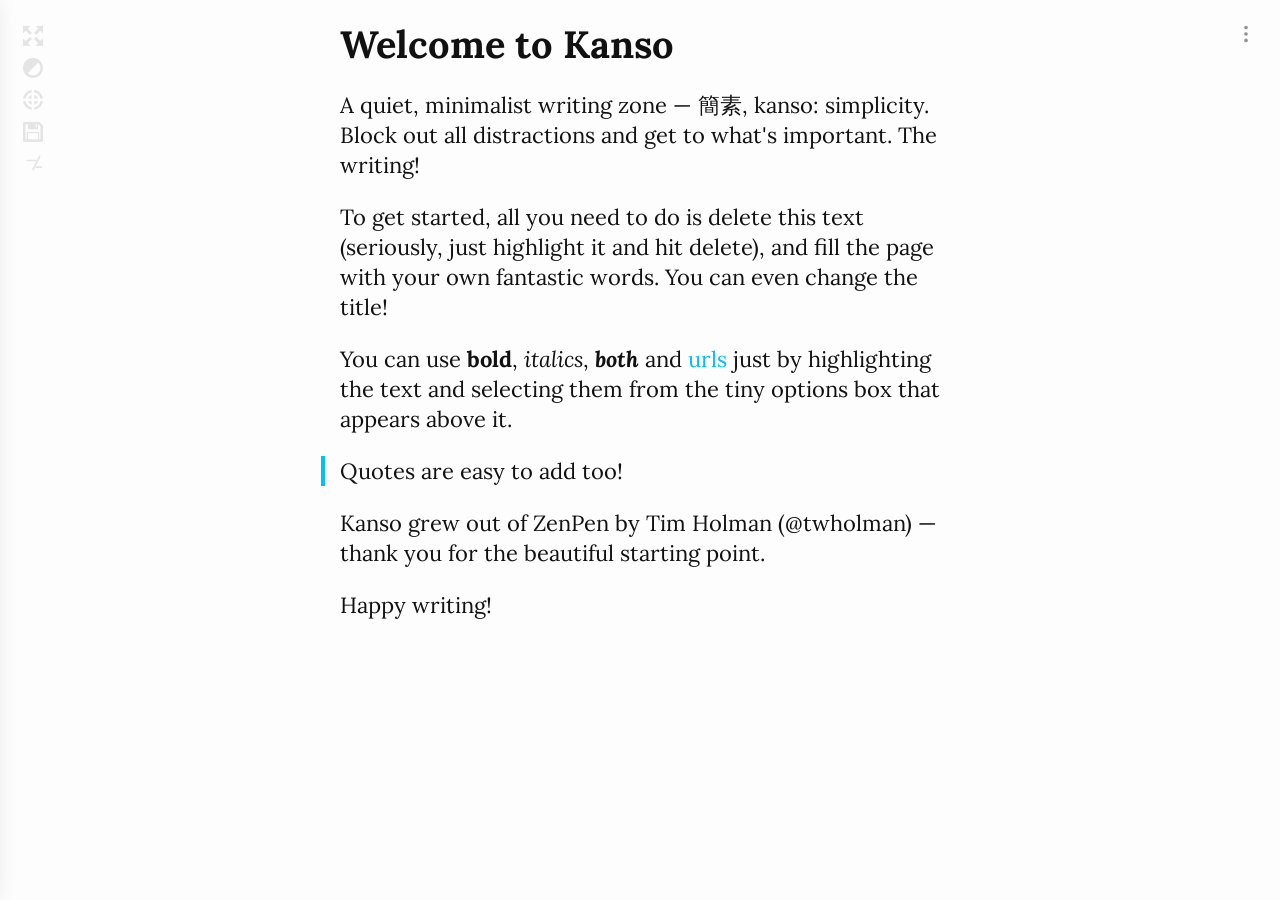
==== commit cb1198ef: "Inline math mode: per-note ghost results, replacing the editor share button Optional per-note math m" ====
--- a/app/assets/www/index.html
+++ b/app/assets/www/index.html
@@ -16,8 +16,8 @@
 		<link href="css/lora/lora.css" rel="stylesheet" type="text/css" />
 		<link href="css/style.css" rel="stylesheet" />
 		<link href="css/fonts.css" rel="stylesheet" />
-		<link href="css/mobile.css?v=9" rel="stylesheet" />
-		<link href="css/drawer.css?v=9" rel="stylesheet" />
+		<link href="css/mobile.css?v=10" rel="stylesheet" />
+		<link href="css/drawer.css?v=10" rel="stylesheet" />
 	</head>
 
 	<body class="yin">
@@ -79,15 +79,13 @@
 					<button class="save useicons" title="Save Text">
 						&#xe003;
 					</button>
-				<button class="share" title="Share note">
+				<button class="math" title="Math mode">
 					<svg width="20" height="20" viewBox="0 0 24 24" fill="none"
 						stroke="currentColor" stroke-width="2" stroke-linecap="round"
 						stroke-linejoin="round">
-						<circle cx="18" cy="5" r="3" />
-						<circle cx="6" cy="12" r="3" />
-						<circle cx="18" cy="19" r="3" />
-						<path d="M8.6 13.5l6.8 4" />
-						<path d="M15.4 6.5l-6.8 4" />
+						<line x1="5" y1="9" x2="15" y2="9" />
+						<line x1="20" y1="4" x2="12" y2="20" />
+						<line x1="16" y1="17" x2="22" y2="17" />
 					</svg>
 				</button>
 				</div>
@@ -156,7 +154,10 @@
 
 		<section>
 			<header contenteditable="true" class="header"></header>
-			<article contenteditable="true" class="content"></article>
+			<div class="content-wrap">
+				<article contenteditable="true" class="content"></article>
+				<div class="math-overlay" aria-hidden="true"></div>
+			</div>
 		</section>
 
 		<!-- LIBS -->
@@ -165,13 +166,14 @@
 		<script src="js/libs/screenfull.min.js"></script>
 
 		<!-- JS -->
-		<script src="js/zenpen-storage.js"></script>
+		<script src="js/zenpen-storage.js?v=10"></script>
 		<script src="js/default.js"></script>
 		<script src="js/utils.js"></script>
+		<script src="js/inline-math.js?v=10"></script>
 		<script src="js/editor.js"></script>
 		<script src="js/ui.js"></script>
-		<script src="js/mobile.js?v=9"></script>
-		<script src="js/drawer.js?v=9"></script>
+		<script src="js/mobile.js?v=10"></script>
+		<script src="js/drawer.js?v=10"></script>
 		<script type="text/javascript">
 			// Initiate ZenPen
 			ZenPen.editor.init();
--- a/app/assets/www/css/mobile.css
+++ b/app/assets/www/css/mobile.css
@@ -135,10 +135,18 @@
 		transition: opacity 150ms, transform 150ms;
 	}
 
-	.ui button.share {
+	.ui button.math {
 		display: inline-flex;
 		align-items: center;
 		justify-content: center;
+	}
+
+	/* Math mode on for this note: the same ink-dot active language as
+	   the format bubble's buttons. */
+	.ui button.math.active {
+		opacity: 1;
+		background: rgba(128, 128, 128, 0.25);
+		border-radius: 50%;
 	}
 
 	.ui button:hover {
@@ -184,6 +192,54 @@
 	section {
 		padding-bottom: 30px;
 	}
+}
+
+/*********************************************
+ * INLINE MATH GHOST RESULTS
+ * One overlay above the article, never inside
+ * it — nothing here touches the saved HTML.
+ *********************************************/
+
+.content-wrap {
+	position: relative;
+}
+
+.math-overlay {
+	position: absolute;
+	top: 0;
+	pointer-events: none;
+	height: 100%;
+}
+
+.math-result {
+	position: absolute;
+	font-family: 'Lora', serif;
+	font-size: 85%;
+	font-variant-numeric: tabular-nums;
+	opacity: 0;
+	transition: opacity 150ms ease;
+	white-space: nowrap;
+	/* Ink that sits back; flips with the theme via body class */
+	color: rgba(17, 17, 17, 0.34);
+}
+
+.yang .math-result {
+	color: rgba(250, 250, 250, 0.4);
+}
+
+.math-result.shown {
+	opacity: 1;
+}
+
+.math-result.fading {
+	opacity: 0;
+}
+
+/* Line was too full: the result gets its own right-aligned row */
+.math-result.wrapped {
+	left: auto;
+	right: 0;
+	margin-top: 2px;
 }
 
 /* Very small screens: drop the bubble out of url-mode width so it fits */
